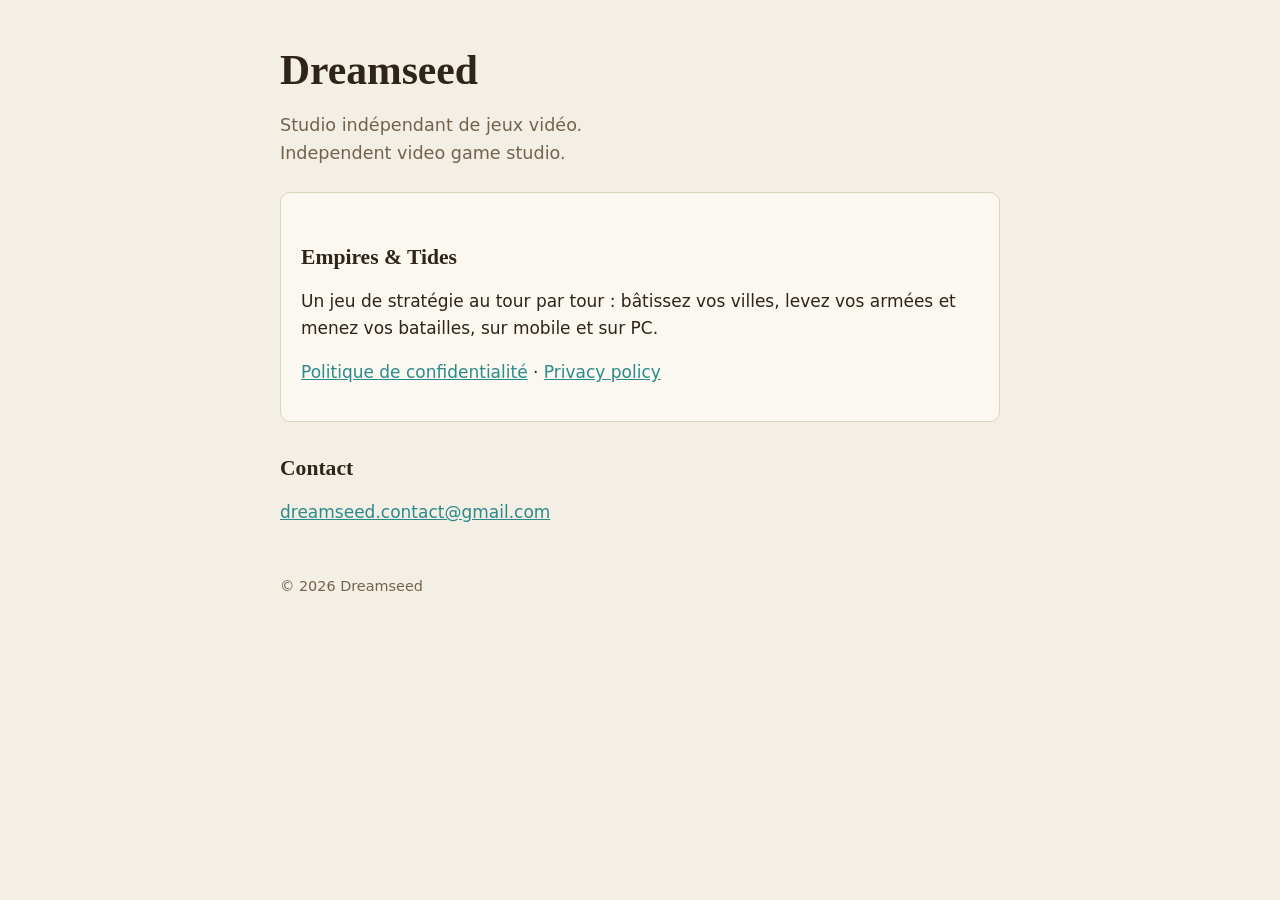
==== index.html @ 361ae71f "Site du studio Dreamseed et politique de confidentialité d'Empires & Tides Co-Authored-By: Claude Op" ====
<!doctype html>
<html lang="fr">
<head>
<meta charset="utf-8">
<meta name="viewport" content="width=device-width, initial-scale=1">
<title>Dreamseed</title>
<meta name="description" content="Dreamseed, studio indépendant de jeux vidéo.">
<link rel="stylesheet" href="style.css">
</head>
<body>
<main>
  <h1>Dreamseed</h1>
  <p class="lead">Studio indépendant de jeux vidéo.<br>
  <span lang="en">Independent video game studio.</span></p>

  <div class="carte">
    <h2>Empires &amp; Tides</h2>
    <p>Un jeu de stratégie au tour par tour : bâtissez vos villes, levez vos armées et menez vos batailles, sur mobile et sur PC.</p>
    <p><a href="empires-tides/confidentialite.html">Politique de confidentialité</a> · <a href="empires-tides/confidentialite.html#en" lang="en">Privacy policy</a></p>
  </div>

  <h2>Contact</h2>
  <p><a href="mailto:dreamseed.contact@gmail.com">dreamseed.contact@gmail.com</a></p>

  <footer>© 2026 Dreamseed</footer>
</main>
</body>
</html>
---- style.css ----
:root { --bg: #f4efe4; --ink: #2f2418; --muted: #74624d; --accent: #2b8a8a; --card: #fbf8f1; --line: #ddd2bd; }
@media (prefers-color-scheme: dark) { :root { --bg: #171b21; --ink: #ece3cf; --muted: #a99b84; --accent: #46b8b4; --card: #20252d; --line: #343b45; } }
* { box-sizing: border-box; }
body { margin: 0; background: var(--bg); color: var(--ink); font: 17px/1.6 "Segoe UI", system-ui, sans-serif;
  padding: 48px max(18px, env(safe-area-inset-left)) 64px; }
main { max-width: 720px; margin: 0 auto; }
h1 { font: 700 2.6rem/1.1 Georgia, "Times New Roman", serif; margin: 0 0 8px; }
h2 { font: 700 1.35rem/1.3 Georgia, serif; margin: 32px 0 8px; }
p, li { max-width: 65ch; }
.lead { color: var(--muted); font-size: 1.1rem; }
a { color: var(--accent); }
.carte { background: var(--card); border: 1px solid var(--line); border-radius: 10px; padding: 18px 20px; margin: 24px 0; }
footer { margin-top: 48px; color: var(--muted); font-size: .9rem; }
.langues { font-size: .95rem; }
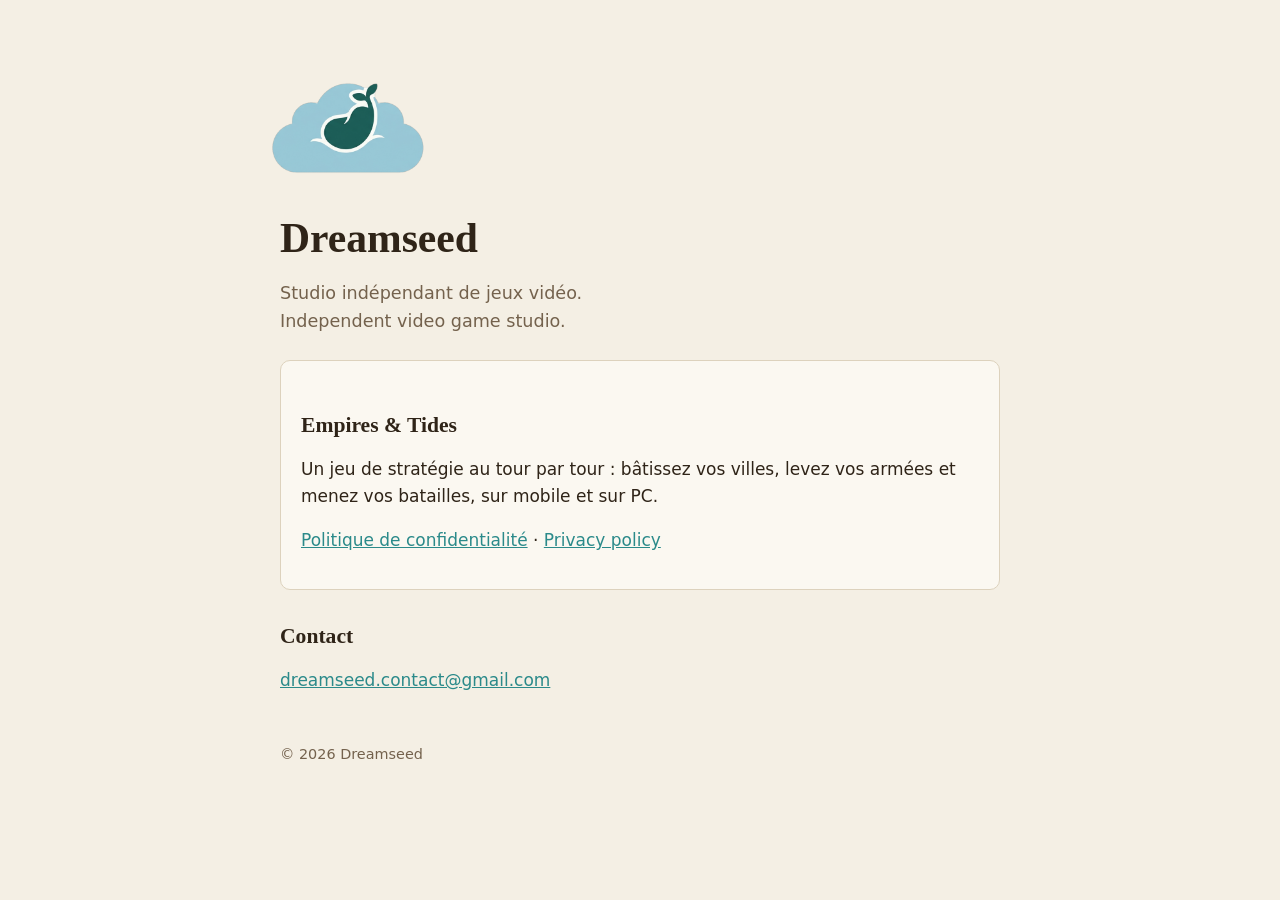
==== commit 8f99c957: "Logo du studio : en tête de la page d'accueil et en icône d'onglet Co-Authored-By: Claude Opus 5.5 <" ====
--- a/index.html
+++ b/index.html
@@ -3,12 +3,17 @@
 <head>
 <meta charset="utf-8">
 <meta name="viewport" content="width=device-width, initial-scale=1">
+<meta name="google-site-verification" content="22yK3ltRXBRqesA5T5hSFR8VyRz_FfTKOpJMDfaXZ3o" />
+<meta name="google-site-verification" content="M_gw4ebWsBK5UBmvkEd6kWJoQd8cVnHSewfdrWEZ8es" />
 <title>Dreamseed</title>
 <meta name="description" content="Dreamseed, studio indépendant de jeux vidéo.">
 <link rel="stylesheet" href="style.css">
+<link rel="icon" type="image/png" href="images/favicon.png">
+<link rel="apple-touch-icon" href="images/apple-touch-icon.png">
 </head>
 <body>
 <main>
+  <img class="logo" src="images/logo.png" alt="" width="160" height="160">
   <h1>Dreamseed</h1>
   <p class="lead">Studio indépendant de jeux vidéo.<br>
   <span lang="en">Independent video game studio.</span></p>
--- a/style.css
+++ b/style.css
@@ -12,3 +12,4 @@
 .carte { background: var(--card); border: 1px solid var(--line); border-radius: 10px; padding: 18px 20px; margin: 24px 0; }
 footer { margin-top: 48px; color: var(--muted); font-size: .9rem; }
 .langues { font-size: .95rem; }
+.logo { display: block; width: 160px; height: auto; max-width: 100%; margin: 0 0 8px -12px; }
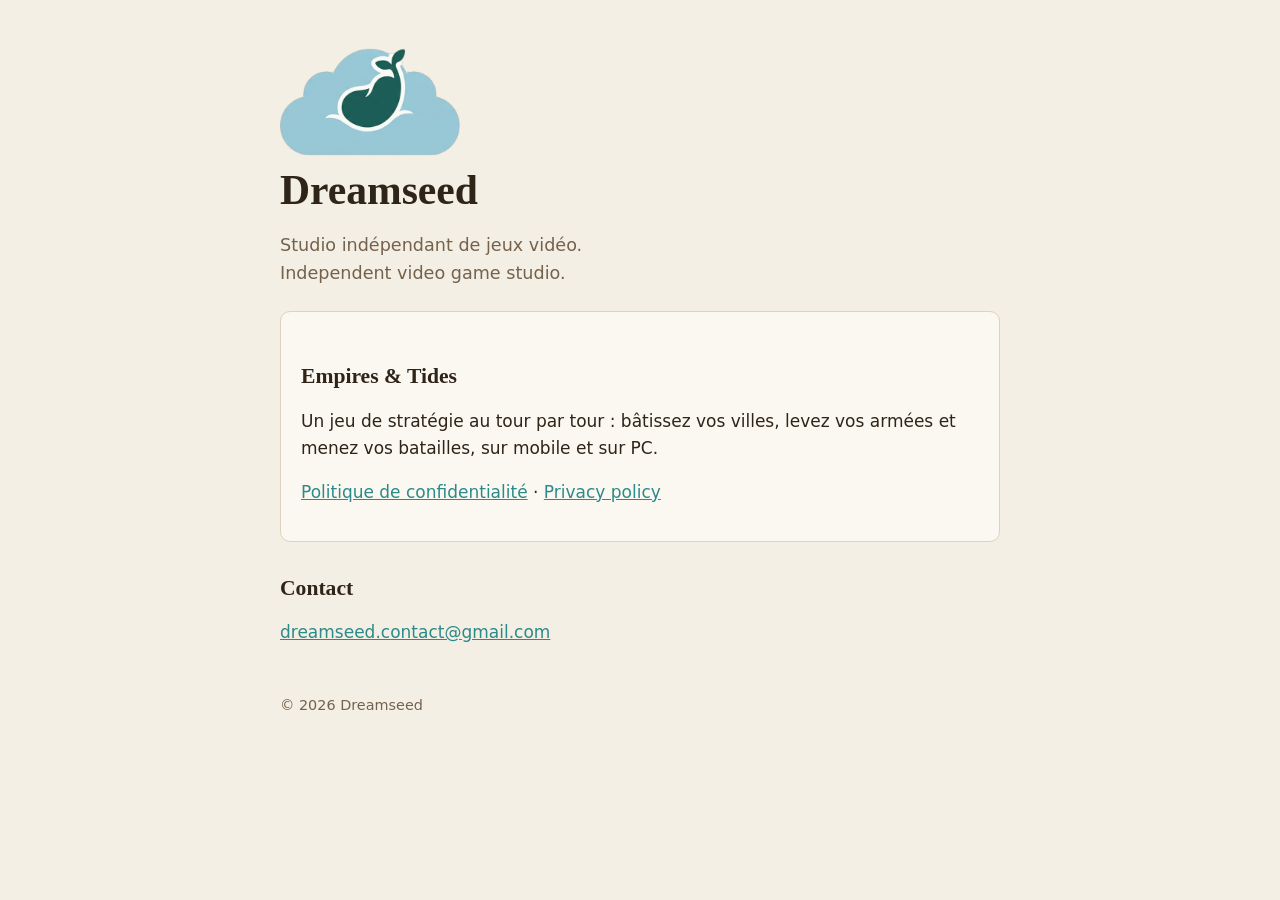
==== commit 789d620b: "Logo de titre recadré au plus juste, aligné sur le texte Co-Authored-By: Claude Opus 5.5 <noreply@an" ====
--- a/index.html
+++ b/index.html
@@ -13,7 +13,7 @@
 </head>
 <body>
 <main>
-  <img class="logo" src="images/logo.png" alt="" width="160" height="160">
+  <img class="logo" src="images/logo-titre.png" alt="" width="180" height="106">
   <h1>Dreamseed</h1>
   <p class="lead">Studio indépendant de jeux vidéo.<br>
   <span lang="en">Independent video game studio.</span></p>
--- a/style.css
+++ b/style.css
@@ -12,4 +12,4 @@
 .carte { background: var(--card); border: 1px solid var(--line); border-radius: 10px; padding: 18px 20px; margin: 24px 0; }
 footer { margin-top: 48px; color: var(--muted); font-size: .9rem; }
 .langues { font-size: .95rem; }
-.logo { display: block; width: 160px; height: auto; max-width: 100%; margin: 0 0 8px -12px; }
+.logo { display: block; width: 180px; height: auto; max-width: 100%; margin: 0 0 12px; }
